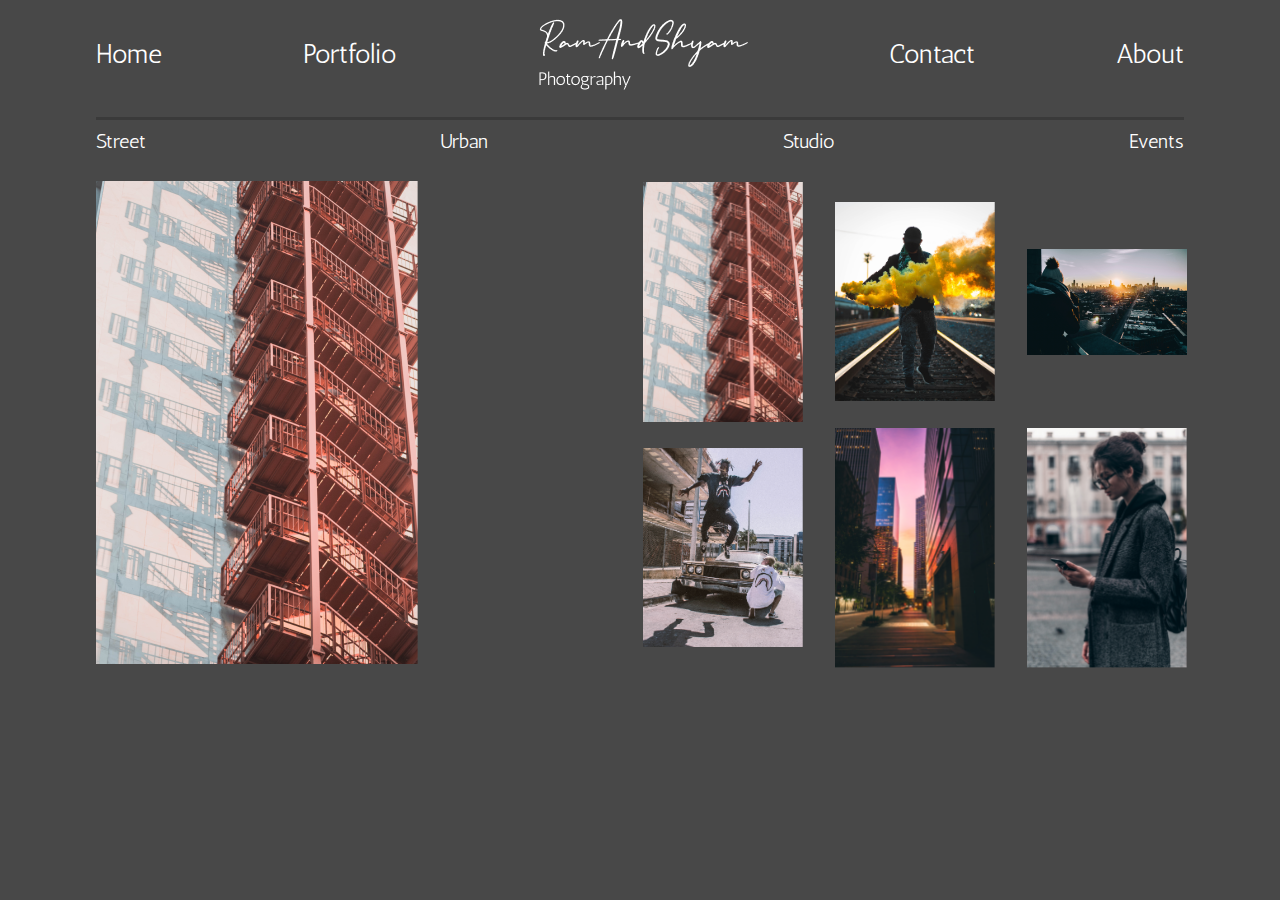
==== urban.html @ 1670f4c0 "first upload" ====
<!DOCTYPE html>
<html lang="en">
<head>
    <meta charset="UTF-8">
    <meta name="viewport" content="width=device-width, initial-scale=1.0">
    <link href="https://fonts.googleapis.com/css2?family=Antic&display=swap" rel="stylesheet">
    <link rel="stylesheet" href="./Style/portfolio.css">
    <title>RamAndShyam</title>
</head>
<body>
    <section class= "background">
        <nav>
            <div class="hamburger">
                <div class="line"></div>
                <div class="line"></div>
                <div class="line"></div>
            </div>
            <ul class="nav-links">
                <li><a href="./index.html" class="nav-link">Home</a></li>
                <li><a href="./Portfolio.html" class="nav-link">Portfolio</a></li>
                <li><a href="./index.html" class="nav-link"><img src="./images/logo.png"></a></li>
                <li><a href="./contact.html" class="nav-link">Contact</a></li>
                <li><a href="./about.html" class="nav-link">About</a></li>
            </ul>
        </nav>
        <div class="sub-nav">
            <ul>
                <li><a href="./portfolio.html">Street</a></li>
                <li><a href="./urban.html">Urban</a></li>
                <li><a href="./studio.html">Studio</a></li>
                <li><a href="./events.html">Events</a></li>
            </ul>
        </div>
        <div class="title">Portfolio</div>
        <div class="gallery">
            <div class = "main-image" >
                <img src="./images/urban/1.jpg" id="mainImage">
            </div>
            <div class="grid">
                <img src="./images/urban/1.jpg">
                <img src="./images/urban/2.jpg">
                <img src="./images/urban/3.jpg">
                <img src="./images/urban/4.jpg">
                <img src="./images/urban/5.png">
                <img src="./images/urban/6.png">

            </div>
        </div> 
    </section>
    <script src= "./js/nav.js"></script>
    <script src="./js/app.js"></script>
</body>
</html>
---- Style/portfolio.css ----
* {
  margin: 0;
  padding: 0;
  -webkit-box-sizing: border-box;
          box-sizing: border-box;
}

nav {
  height: 12vh;
}

.nav-links {
  display: -webkit-box;
  display: -ms-flexbox;
  display: flex;
  list-style-type: none;
  width: 85%;
  height: 100%;
  -webkit-box-pack: justify;
      -ms-flex-pack: justify;
          justify-content: space-between;
  -webkit-box-align: center;
      -ms-flex-align: center;
          align-items: center;
  margin: auto;
}

.nav-link {
  text-decoration: none;
  color: white;
  font-size: 3vh;
  font-family: 'Antic', sans-serif;
}

@media screen and (max-width: 450px) {
  .line {
    width: 30px;
    height: 3px;
    background: white;
    margin: 5px;
  }
  nav {
    position: relative;
    height: 8vh;
  }
  .hamburger {
    position: absolute;
    cursor: pointer;
    right: 5%;
    top: 50%;
    -webkit-transform: translate(-5%, -50%);
            transform: translate(-5%, -50%);
    z-index: 3;
  }
  .nav-links {
    position: fixed;
    background-color: #484848;
    height: 100vh;
    width: 100%;
    -webkit-box-orient: vertical;
    -webkit-box-direction: normal;
        -ms-flex-direction: column;
            flex-direction: column;
    -ms-flex-pack: distribute;
        justify-content: space-around;
    clip-path: circle(100px at 90% -15%);
    -webkit-clip-path: circle(100px at 90% -15%);
    -webkit-transition: all 0.8s ease-out;
    transition: all 0.8s ease-out;
    pointer-events: all;
  }
  .nav-links.open {
    clip-path: circle(1000px at 90% 15%);
    -webkit-clip-path: circle(1000px at 90% -15%);
  }
}

.background {
  background-color: #484848;
  height: 100vh;
}

.title {
  font-family: 'Antic', sans-serif;
  color: white;
  font-size: 28px;
  position: absolute;
  top: 3%;
  left: 40%;
  display: none;
}

.sub-nav {
  border-top: 3px solid rgba(51, 51, 51, 0.658);
  height: 5vh;
  position: relative;
  top: 1%;
  width: 85%;
  margin: auto;
}

.sub-nav ul {
  height: 100%;
  display: -webkit-box;
  display: -ms-flexbox;
  display: flex;
  width: 100%;
  -webkit-box-pack: justify;
      -ms-flex-pack: justify;
          justify-content: space-between;
  -webkit-box-align: center;
      -ms-flex-align: center;
          align-items: center;
  list-style: none;
}

.sub-nav ul a {
  text-decoration: none;
  color: white;
  font-family: 'Antic', sans-serif;
  font-size: 20px;
}

.gallery {
  display: -webkit-box;
  display: -ms-flexbox;
  display: flex;
  width: 85%;
  margin: auto;
  margin-top: 2%;
  -webkit-box-pack: justify;
      -ms-flex-pack: justify;
          justify-content: space-between;
  -webkit-box-align: center;
      -ms-flex-align: center;
          align-items: center;
}

.main-image {
  -webkit-box-flex: 1;
      -ms-flex: 1;
          flex: 1;
}

.grid {
  -webkit-box-flex: 1;
      -ms-flex: 1;
          flex: 1;
  display: -ms-grid;
  display: grid;
  -ms-grid-columns: (160px)[3];
      grid-template-columns: repeat(3, 160px);
  -webkit-box-pack: justify;
      -ms-flex-pack: justify;
          justify-content: space-between;
  -webkit-box-align: center;
      -ms-flex-align: center;
          align-items: center;
}

.grid img {
  width: 100%;
  margin: 3px;
  cursor: pointer;
}

@media screen and (max-width: 1120px) {
  .gallery {
    height: 75vh;
  }
  .grid {
    display: -ms-grid;
    display: grid;
    -ms-grid-columns: (160px)[2];
        grid-template-columns: repeat(2, 160px);
    -ms-flex-pack: distribute;
        justify-content: space-around;
    -webkit-box-align: center;
        -ms-flex-align: center;
            align-items: center;
    overflow-y: scroll;
    height: 75vh;
  }
  .grid::-webkit-scrollbar {
    display: none;
  }
}

@media screen and (max-width: 450px) {
  .title {
    display: unset;
  }
  .gallery {
    -webkit-box-orient: vertical;
    -webkit-box-direction: normal;
        -ms-flex-direction: column;
            flex-direction: column;
    padding: 5px;
    min-height: 80vh;
  }
  .grid {
    display: -webkit-box;
    display: -ms-flexbox;
    display: flex;
    width: 100%;
    overflow-x: scroll;
    z-index: 0;
  }
  .grid img {
    -webkit-transform: translateX(200px);
            transform: translateX(200px);
    width: 120px;
    margin: 5px;
    z-index: 0;
  }
}

div.fadeOut {
  display: none;
}
/*# sourceMappingURL=portfolio.css.map */
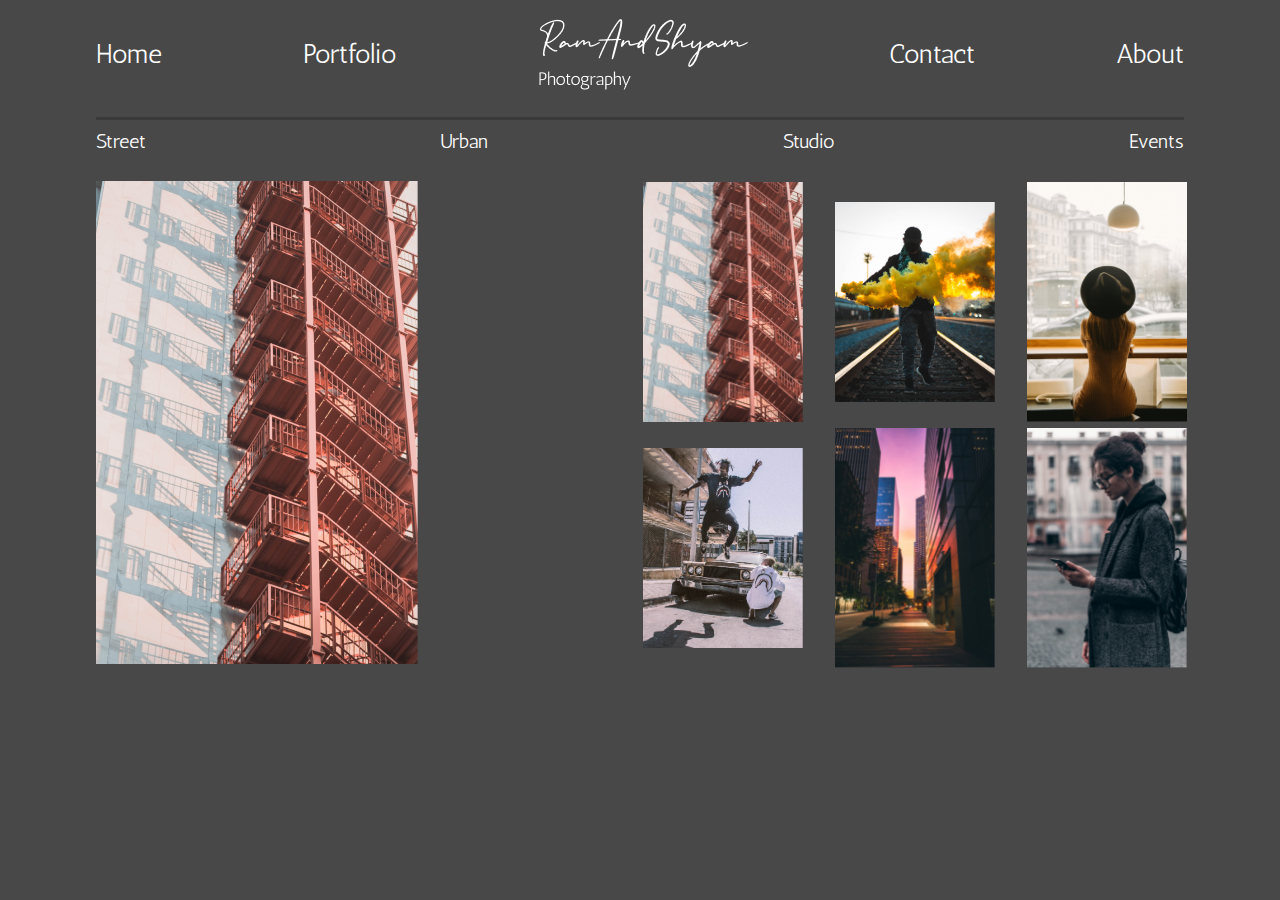
==== commit 3b544bb1: "main image width set to 75%" ====
--- a/urban.html
+++ b/urban.html
@@ -39,7 +39,7 @@
             <div class="grid">
                 <img src="./images/urban/1.jpg">
                 <img src="./images/urban/2.jpg">
-                <img src="./images/urban/3.jpg">
+                <img src="./images/urban/7.png">
                 <img src="./images/urban/4.jpg">
                 <img src="./images/urban/5.png">
                 <img src="./images/urban/6.png">
--- a/Style/portfolio.css
+++ b/Style/portfolio.css
@@ -198,6 +198,12 @@
     padding: 5px;
     min-height: 80vh;
   }
+  .main-image {
+    text-align: center;
+  }
+  .main-image img {
+    width: 75%;
+  }
   .grid {
     display: -webkit-box;
     display: -ms-flexbox;
